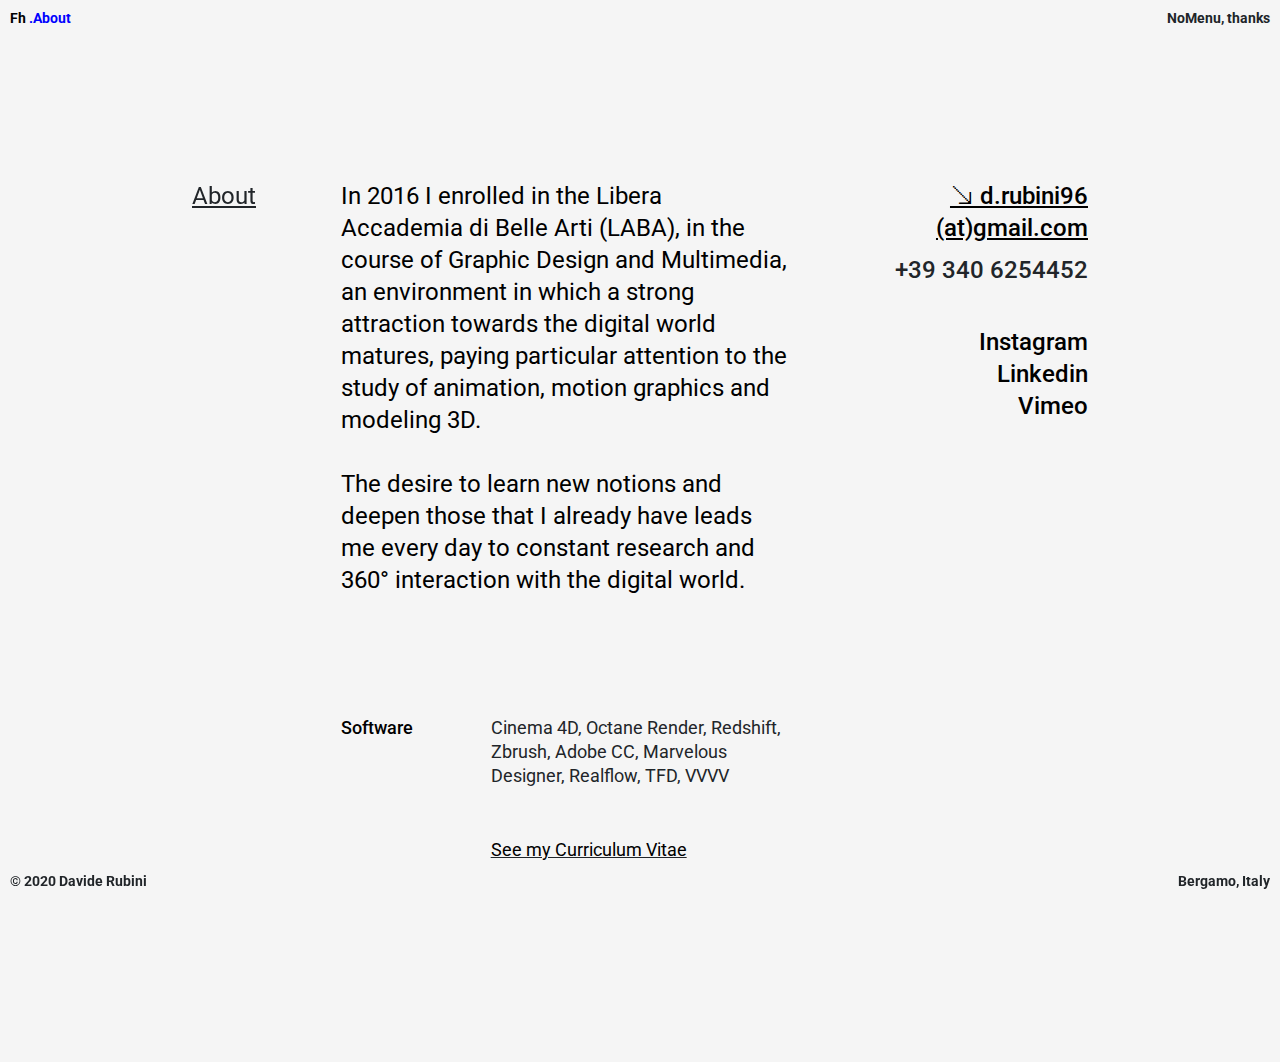
==== Static_AboutMe/about.html @ 7a10a625 "Uploading my static website" ====
<!DOCTYPE html>
<html lang="en" dir="ltr">
<head>
  <meta charset="utf-8">
  <title>fhelpa</title>
  <link rel="stylesheet" href="Bootstrap/bootstrap-4.4.1-dist/css/bootstrap.min.css">
  <link href="https://fonts.googleapis.com/css2?family=Roboto:ital,wght@0,100;0,300;0,400;0,500;0,700;0,900;1,100;1,300;1,400;1,500;1,700;1,900&display=swap" rel="stylesheet">
  <link rel="stylesheet" href="style.css">
  <link href="https://emoji-css.afeld.me/emoji.css" rel="stylesheet">

</head>
<body class="aboutPage">

  <div class="container-fluid aboutFluid">


    <div class="nav">
      <div class="col-lg-4 col-4 Logo">
        <h1><a href="./index.html">Fh</a><a href="./about.html" id="subAbout"> .About</a></h1>
      </div>
      <div class="col-lg-8 col-8 NoMenu">
        <h1>NoMenu, thanks</h1>
      </div>
    </div>




    <div class="row aboutRow">

      <div class="col-xs-12 col-lg-2 about">
        <div class="affix"><h1>About</h1>
          <div class="profilePicDiv"><img class="profilePic" src="./Images/Davide_Rubini_GDM_A3.jpg" alt="ProfilePicture"></div>  </div>
        </div>


        <div class="col-xs-12 col-lg-6 Biography">
          <h1>In 2016 I enrolled in the Libera Accademia di Belle Arti (LABA), in the course of Graphic Design and Multimedia,
            an environment in which a strong attraction towards the digital world matures,
            paying particular attention to the study of animation, motion graphics and modeling 3D.
            <br><br>The desire to learn new notions and deepen those that I already have leads me every day
            to constant research and 360° interaction with the digital world.</h1>
          </div>

          <div class="col-xs-12 col-lg-4 contacts">

            <h1><a class="email" href="mailto:d.rubini96@gmail.com" id="email">🡦 d.rubini96<br>(at)gmail.com</a></h1>
            <h1><p id="tel">+39 340 6254452</p></h1>
            <br>

            <h1><a id="instagram" target=”_blank” href="https://www.instagram.com/fhelpa/">Instagram</a></h1>
            <h1><a id="linkedin" target=”_blank” href="https://www.linkedin.com/in/davide-rubini-7763bb12a/">Linkedin</a></h1>
            <h1><a id="vimeo" target=”_blank” href="https://vimeo.com/fhelpa">Vimeo</a></h1>
            <br><br>



          </div>
        </div>



        <div class="row row-grid softwareSection">
          <div class="col-xs-12 col-lg-2 offset-lg-2 software">
            <h1>Software</h1>
          </div>

          <div class="col-xs-12 col-lg-4 softwareList">
            <h1>Cinema 4D, Octane Render, Redshift, <br>
              Zbrush, Adobe CC, Marvelous Designer, Realflow, TFD, VVVV</h1>
            </div>

          </div>




          <div class="row row-grid curriculumVitae">
            <div class="col-xs-12 col-lg-2 offset-lg-2 placeholderCv">
              <h1>CV</h1>
            </div>

            <div class="col-xs-12 col-lg-4 cv">
              <h1><a target="_blank" href="https://drive.google.com/open?id=1N0Ob3YX7jr8_EpJRFzOX7rrmX7ommQ1q">See my Curriculum Vitae <i class="em em-wavy_dash" aria-role="presentation" aria-label="WAVY DASH"></i></a></h1>
            </div>
          </div>







          <div class="row bottomFooter">
            <div class="col-lg-4 col-6 d-flex align-items-end d-flex justify-content-start Copyright">
              <h1>© 2020 Davide Rubini</h1>
            </div>
            <div class="col-lg-8 col-6 d-flex align-items-end d-flex justify-content-end Place">
              <h1>Bergamo, Italy</h1>
            </div>
          </div>









        </div>














        <!--
        <div class="row footer">
        <div class="col-md-6">
        <h1><a href="#Home">up</a></h1>
        <p>Lorem ipsum dolor sit amet, consectetur adipisicing elit. At, dolores saepe odit sit in id beatae consectetur maxime ratione assumenda!</p>
      </div>
    </div>

  -->




  <script src="https://ajax.googleapis.com/ajax/libs/jquery/1.12.4/jquery.min.js"></script>
  <script src="Bootstrap/bootstrap-4.4.1-dist/js/bootstrap.min.js"></script>


</body>
</html>
---- Static_AboutMe/style.css ----
/*-----------ANIMATIONSSSSSSSSSS-----------*/


@keyframes slideInFromDown {
  0% {
    transform: translateY(+50%);
    opacity: 0;
  }
  100% {
    transform: translateY(0);
    opacity: 1;
  }
}

@keyframes slideInFromDownLess {
  0% {
    transform: translateY(+10%);
    opacity: 0;
  }
  100% {
    transform: translateY(0);
    opacity: 1;
  }
}






/*-----------MAIN ELEMENTS-----------*/



.container-fluid{
  max-width: 70vw;

}

html{
  scroll-behavior: smooth;
}

body{
  background-color:#f5f5f5;
}



/*--------NAVBAR-------*/


.nav{
  position: fixed;
  background-color:#f5f5f5;
  width: 100%;
  top: 0;
  left: 0;
  z-index: 2;
  padding: 10px 10px;
  /*border: 2px solid green;*/
  margin: 0;
  /*border-bottom: 1px solid black;*/

}

.nav h1{
  font-size: .9rem;
  font-family: 'Roboto';
  text-decoration: none;
  font-weight: 700;
  /*  border: 2px solid purple;*/
  margin: 0px 0px;

}


.Logo {
  text-align: left;
  margin: 0;
  text-transform: none;
  padding:0;

}


.NoMenu{
  text-align: right;
  margin: 0;
  padding: 0;

}


/*--------LOGO LINK-------*/

.Logo h1 a{
  color: black;
  transition: color 0.3s;
}


.Logo a:hover{
  text-decoration: none;
  color: #ff4800;
  cursor: default;
}
/*-------------------------------------*/



.smileRow{
  margin-top: 20vh;
}

.segnaposto{
  padding: 0;
  opacity: 0;
  border: 2px solid red;
}

#smile{
  font-size: 10rem;
  font-weight: 600;
  line-height: 1rem;
  font-family: "Roboto";
}





.row{
  padding: 0;
  max-width: 100vw;
  /*border: 2px solid red;*/

}

.presentation{
    margin-top: 20vh;

}


.row h1{
  margin: 0;
  padding: 0;
  font-size: 1.5rem;
  font-family: 'Roboto';
  font-weight: 400;
  line-height: 2rem;
}


.Hello{
  text-decoration: underline;
  /*border: 2px solid orange;*/
  padding: 0;
}

.Hello h1,
.DescriptionMenu h1{
    animation: .8s ease-out 0s 1 slideInFromDown;

}

.DescriptionMenu{
  text-decoration: none;
  /*  border: 2px solid orange;*/
  padding: 0;
}


#about,
#works{
  color: black;
  text-decoration: none;
  border-bottom: 2px solid black;
  transition: all .5s ease;
}

#about:hover,
#works:hover{

  color: blue;
  border-bottom: 2px solid #ff4800;;
  text-decoration: none;
  /* background-color: black;*/


}


/*
#works::after{
  content: "🡫";
  font-size: 3.5rem;
  line-height: 3rem;
  position: absolute;
  cursor: default;
  top: 40rem;
  left: 5rem;
  transition: all 1s ease-in-out;
}

#works:hover::after{
transform: translateY(-36rem) rotateZ(540deg);
}*/


#works::after{
  content: "";
position: absolute;
left: 0px;
top: 0px;
  transition: all 1s ease-in-out;
}

#works:hover::after{
transform: scale();
}








/*
#about:hover::before,
#works:hover::before{
content:".";
font-size: 2rem;
font-family: helvetica;
color: blue;

}*/

/*
.footer{

position: absolute;
top: 100vh;
height: 100vh;
max-width: 100vw;
background-color: black;
margin: 0;
padding: 0;
box-sizing: border-box;

}
*/






/*--------FOOTER-------*/



.bottomFooter{
  position: fixed;
  /*background-color:#f5f5f5;*/
  width: 100%;
  bottom: 0;
  left: 0;
  padding: 10px 10px;
  /*  border: 2px solid green;*/
  margin: 0;

}

.bottomFooter h1{
  font-size: .9rem;
  font-family: 'Roboto';
  text-decoration: none;
  font-weight: 700;
  /*  border: 2px solid purple;*/
  margin: 0px 0px;
  line-height: 1rem;

}


.Copyright {
  text-align: left;
  margin: 0;
  padding:0;
/*border: 2px solid purple*/
}


.Place{
  text-align: right;
  margin: 0;
  padding:0;
}

/*.noDisplay{
  opacity: 0;    }    /*--------segnaposto-------*/


/*--------LOGO LINK-------*/

.bottomFooter h1 a{
  color: black;
  transition: color 0.3s;
}


.bottomFooter a:hover{
  text-decoration: none;
  color: #ff4800;
  cursor: default;
}
/*-------------------------------------*/




/*-----------------ABOUT--------------------*/

.aboutRow{
  margin-top: 20vh;
/*  border: 2px solid red;*/
}

.about{
  padding: 0;
}


.about h1{
    font-weight: 400;
    animation: 1s ease-out 0s 1 slideInFromDown;
}


.contacts{
  text-align: right;
  padding: 0;
  text-decoration: none;
}


.contacts h1{
  font-size: 1.5rem;
  font-family: 'Roboto';
  font-weight: 500;
  text-decoration: none;
  margin: 0px 0px;
  line-height: 2rem;
  animation: 1s ease-out 0s 1 slideInFromDown;
}

.contacts h1 a{
  color: black;
}

.contacts #email{
  font-family: 'Roboto';
  font-weight: 500;
  text-decoration: underline;
}

.contacts #tel{
  font-family: 'Roboto';
  font-weight: 500;
  text-decoration: none;
  margin-top: 10px;
}



.Biography{
  padding: 0;
  color:black;
}


.Biography h1{
  font-size: 1.5rem;
  line-height: 2rem;
  animation: 1s ease-out 0s 1 slideInFromDownLess;
}


.profilePic{
  display: none;
}



.affix{
  position: fixed;
  text-decoration: underline;
  padding: 0;
}









/*-----------------SOFTWARESECTION--------------------*/

.softwareSection{
/*  border: 2px solid purple;*/
}

.softwareSection h1{

  font-size: 1.1rem;
    line-height: 1.5rem;
    animation: 1s ease-out 0s 1 slideInFromDown;

}



.software{
  padding: 0;
  color:black;
}

.software h1{
  font-weight: 500;
}


.softwareList{
    padding: 0;
}

.row-grid{
  margin-top: 120px;
  margin-bottom: 200px;

}





/*-----------------CURRICULUMVITAE--------------------*/

.curriculumVitae{
  margin-top: -150px;
/*  border: 2px solid purple;*/
}

.curriculumVitae h1{

  font-size: 1.1rem;
    line-height: 1.5rem;
      animation: 1s ease-out 0s 1 slideInFromDown;
}


.placeholderCv{
  padding: 0;
  opacity: 0;
}


.cv h1{
  font-weight: 400;
  text-decoration: underline;
}

.cv h1 a{
  color: black;
}


.cv{
    padding: 0;
}

















/*-------------------WORKS-------------------------*/



.allWorksContainer{
  margin: 20vh 0vw;
  padding: 0;
}


.Enjoy{
  position: fixed;
    padding: 0;
  width: 100%;
  height: 80vh;
padding-right: 0px;
/*max-width: 15vw;*/
}



.Enjoy h1{
  font-size: 1.5rem;
  font-family: 'Roboto';
  font-weight: 400;
  text-decoration: underline;
  color: black;
  padding: 0;
  margin: 0;
  text-align: left;

}

.Enjoy p{
  font-size: 1.5rem;
  font-weight: 400;
  line-height: 2rem;
}

.Enjoy #SelectedWorks,
.Enjoy #Phrase{
    animation: .8s ease-out 0s 1 slideInFromDown;
}

#Phrase{
  text-decoration: none;
}



.Splitter{
  position: absolute;
padding: 10px 0px;
bottom: 0;
right: 0;
z-index: 10000;
}


.Splitter h1{
padding: 0px;
text-align: right;
font-size: .9rem;
font-family: 'Roboto';
text-decoration: none;
font-weight: 700;
/*  border: 2px solid purple;*/
margin: 0px 0px;
line-height: auto;
}




.workRow{
  max-width: 100%;
  padding: 0;
  margin-bottom: 100px;
  margin-left: 0;
  margin-right: 0;
  margin-top: 0;
}


.workRow h1{
  font-size: 1.2rem;
  line-height: 2rem;
  font-family: 'Roboto';
  font-weight: 500;
  text-decoration: none;
  color: black;
  padding: 0;
  margin: 0;
  text-align: left;

}




.Title{
  padding: 0;
    animation: .8s ease-out 0s 1 slideInFromDownLess;
    padding-right: 10px;
}


.Title #shortDesc{
  font-size: 1rem;
  font-family: 'Roboto';
  font-weight: 400;
  color: black;
  padding: 0;
  margin: 0;
  text-align: left;
  line-height: .9rem;
  padding-bottom: 20px;
    height: 50%;
}


.Image{
  margin: 0;
  padding:0;
  overflow: hidden;
  animation: .8s ease-out 0s 1 slideInFromDownLess;
}


.Image #Image{
  transition: all 1s ease-out;
}

#Image:hover{
  transform: scale(1.1);
}


/*
#Image::before{
  content: "🡪";
  font-size: 5rem;
  font-family: 'Roboto';
  font-weight: 300;
  text-decoration: none;
  color: white;
  padding: 0;
  margin: 0;
  position: absolute;
  bottom: 10%;
  right: 10%;
  opacity: 0;
  -webkit-transition: opacity 0.4s ease-in-out;
    -moz-transition: opacity 0.4s ease-in-out;
    -ms-transition: opacity 04s ease-in-out;
    -o-transition: opacity 0.4s ease-in-out;
    transition: opacity 0.4s ease-in-out;
    z-index: 100000000;
}

#Image:hover::before{
  animation: .8s ease-out 0s 1 slideInFromDownLess;
    opacity: 1;
}*/




#Image{
  height: auto;
  width: 700px;
  padding: 0;
  object-fit: cover;
  margin: 0;

}














/*-----------------PAGEWORK     PAGEPAGEPAGE--------------------*/

.rowSingleWorkPage{
  margin-top: 20vh;
/*  border: 2px solid red;*/
}

.workNameTail{
  padding: 0;
}


.workNameTail h1{
    font-weight: 400;
    animation: 1s ease-out 0s 1 slideInFromDown;
}


#workNameTail{
  text-decoration: underline;
}





.DescriptionWork{

    padding: 0;
    color:black;
  }

  .DescriptionWork h1{
    font-size: 1.5rem;
    line-height: 2rem;
    animation: 1s ease-out 0s 1 slideInFromDownLess;
}




.workedOn{
    padding: 0;

}

.Duties{
    margin-top: 5vh;
}


.Duties h1{
  font-size: 1.1rem;
    line-height: 1.5rem;
    animation: 1s ease-out 0s 1 slideInFromDown;
}






/*-----------------TOOLS WORK--------------------*/

.toolsWork{
    margin-top: 2vh;
      margin-bottom: 20vh;
/*  border: 2px solid purple;*/
}

.toolsWork h1{

  font-size: 1.1rem;
    line-height: 1.5rem;
    animation: 1s ease-out 0s 1 slideInFromDown;

}




.tools{
  padding: 0;
  color:black;
}

.tools h1{
  font-weight: 500;
}


.toolsList{
    padding: 0;
}


.video{
  animation: 1s ease-out 0s 1 slideInFromDownLess;

}



.image_1{
  animation: 1s ease-out 0s 1 slideInFromDownLess;
}

#train,
#van,
#snow,
#girandola,
#valigia,
#stairs,
#trottola
{
  width: 100%;
  padding: 0;
  margin-top: 20px;
}

#chair{

    width: 100%;
    padding: 0;
    margin-top: 200px;
}




#pinetest,
#pinework{
  width: 100%;
    padding: 0;
  margin-top: 20px;

}

/*

.row-grid{
  margin-top: 120px;
  margin-bottom: 200px;

}*/






@media (max-width: 991.98px) {

  .container-fluid,
  .aboutFluid,
  .worksFluid,
  .rowSingleWorkPage {
    max-width: 100vw;
  }

  .DescriptionMenu{
    margin-top: 30px;
  }

  #about,
  #works{
    color: blue;
  }


.presentation,
.aboutRow,
.softwareSection,
.curriculumVitae,
.worksFluid,
.works,
.row1,
.Enjoy,
.rowSingleWorkPage,
.toolsWork,
.Duties,
.video,
.image_1{
  padding: 0px 10px;
}

  .about h1{
    padding: 0;
    animation: 1s ease-out 0s 1 slideInFromDown;
  }



  #works::after{
    content: "🡫";
  display: none;
  }


  .profilePic{
    width: 60%;
    height: auto;
    position: relative;
    display: flex;
    margin-top: 20px;

  }


  .Biography h1{
    padding: 0;
    margin-top: 2rem;
    font-weight: 400;
    font-size: 1.5rem;
    line-height: 2rem;
    min-width: 100%;
    /*border: 2px solid green;*/
  }

  .affix{
    position: relative;
    text-decoration: underline;
    padding: 0;
  }


  .contacts{
    text-align: left;
    margin-top: 7rem;
  }

  .contacts h1{
    font-size: 1.5rem;
    font-family: 'Roboto';
    font-weight: bold;
    text-decoration: none;
    margin: 0px 0px;
    line-height: 2rem;
  }

  .contacts a{
      text-decoration: none;
  }

  .contacts #email{
    font-family: 'Roboto';
    font-size: 1.5rem;
    line-height: 2rem;
    font-weight: 500;
    text-decoration: underline;
  }

  .contacts #tel{
    font-size: 1.5rem;
    font-family: 'Roboto';
    font-weight: 500;
    text-decoration: none;
  }

.row-grid{
  margin-top: 80px;
    margin-bottom: 150px;
}

.softwareSection{
  display: none;
}

/*  .softwareSection h1{

    font-size: .9rem;
    line-height: 1rem;
    font-weight: bolder;
  }

  .software h1{
    font-size: 1rem;
    line-height: 3rem;
  }

*/

.placeholderCv{
  padding: 0;
display: none;
}

  .curriculumVitae h1{
    font-size: 1rem;
      line-height: 1rem;
      animation: 1s ease-out 0s 1 slideInFromDown;
      }

      .curriculumVitae h1 a{
        font-weight: 400;
      }


.allWorksContainer{
  margin-top: 10vh;
}

      .enjoy{
        margin-top: 20vh;
        padding: 0;
      }

      .Enjoy{
        position: relative;
          padding: 0;
        width: 100%;
        height: 30vh;
        max-width: 100vw;
      }



      .Enjoy h1{
        font-size: 1.5rem;
        font-family: 'Roboto';
        font-weight: 400;
        text-decoration: underline;
        color: black;
        padding: 0;
        margin: 0;
        text-align: left;

      }

      .Enjoy p{
        font-size: 1.5rem;
        font-weight: 400;
        line-height: 2rem;
      }

      .Title{
        padding: 0;
          animation: .8s ease-out 0s 1 slideInFromDownLess;
          padding-right: 0px;
      }

      #Image{
        height: auto;
        width: 100%;
        padding: 0;
        object-fit: cover;
        margin: 0;

      }

      .Splitter h1{
        display: none;
        position: relative;

      }




}







#subAbout{
  color: blue;
}


#subWork{
  color: blue;
}
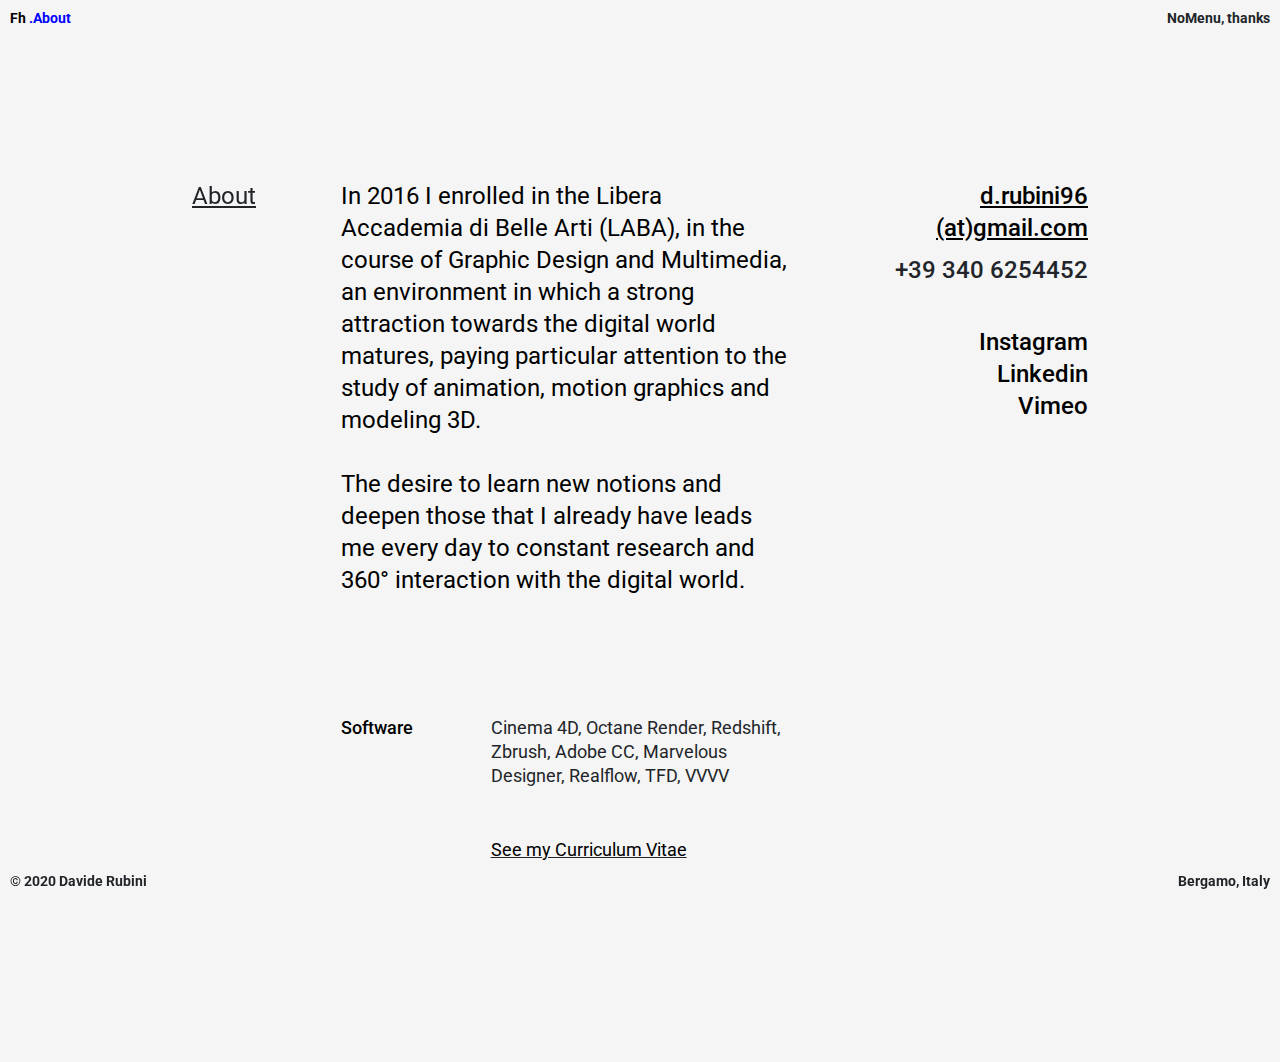
==== commit b11b07ab: "fix char in email" ====
--- a/Static_AboutMe/about.html
+++ b/Static_AboutMe/about.html
@@ -44,7 +44,7 @@
 
           <div class="col-xs-12 col-lg-4 contacts">
 
-            <h1><a class="email" href="mailto:d.rubini96@gmail.com" id="email">🡦 d.rubini96<br>(at)gmail.com</a></h1>
+            <h1><a class="email" href="mailto:d.rubini96@gmail.com" id="email">d.rubini96<br>(at)gmail.com</a></h1>
             <h1><p id="tel">+39 340 6254452</p></h1>
             <br>
 
